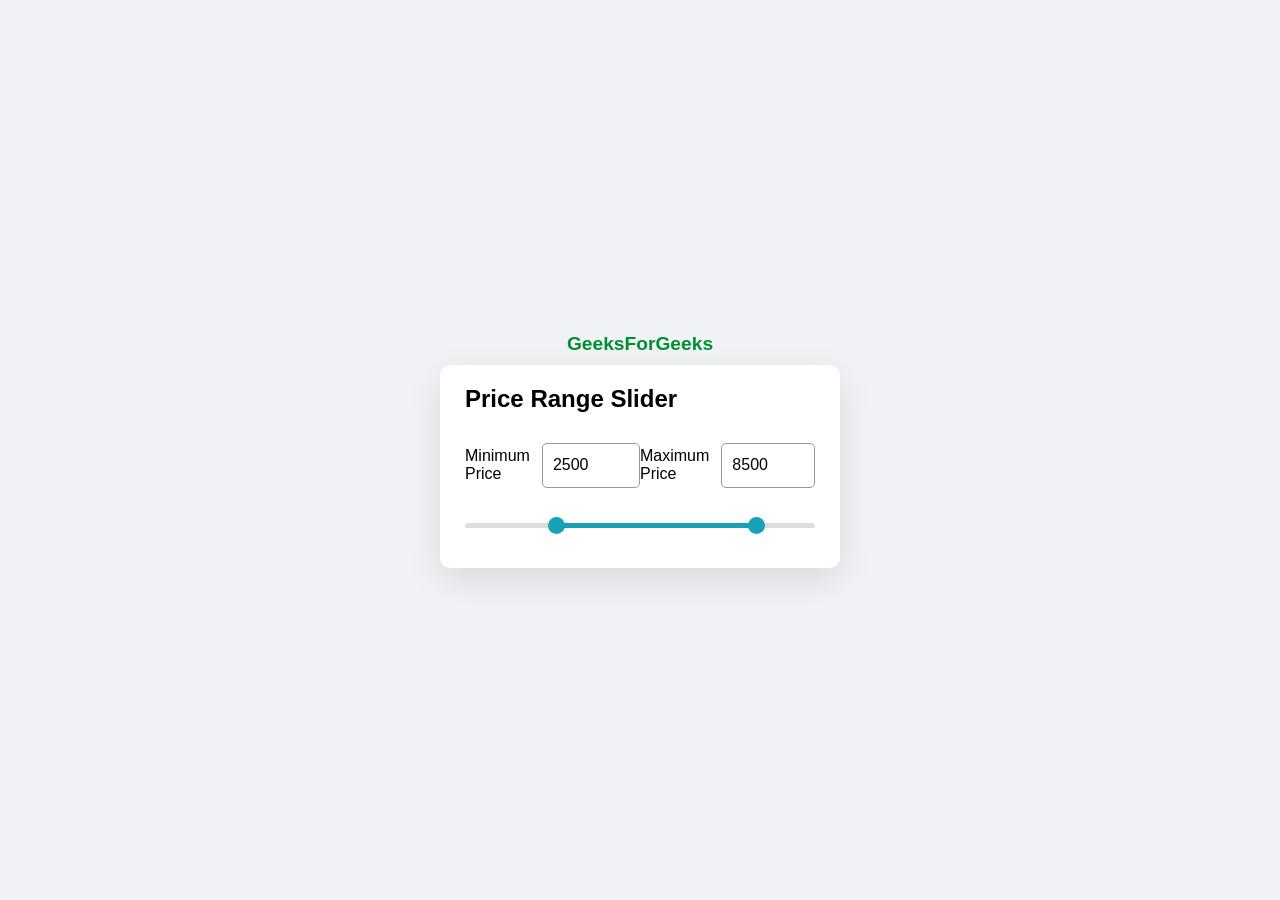
==== Price Range/index.html @ 47cdb6de "price slider" ====
<html>
<head>
    <link rel="stylesheet" href="index.css">
</head>
<body>
    <div class="main">
        <div class="gfg">
            <p>GeeksForGeeks</p>
        </div>
        <div class="custom-wrapper">
            <div class="header">
                <h2 class="projtitle">Price Range Slider</h2>
            </div>
            <div class="price-input-container">
                <div class="price-input">
                    <div class="price-field">
                        <span>Minimum Price</span>
                        <input type="number" class="min-input" value="2500">
                    </div>
                    <div class="price-field">
                        <span>Maximum Price</span>
                        <input type="number" class="max-input" value="8500">
                    </div>
                </div>
                <div class="slider">
                    <div class="price-slider"></div>
                </div>
            </div>

            <div class="range-input">
                <input type="range" class="min-range" min="0" max="10000" value="2500" step="1">
                <input type="range" class="max-range" min="0" max="10000" value="8500" step="1">
            </div>
        </div>
    </div>
    <script src="index.js"></script>
</body>
</html>
---- Price Range/index.css ----
/* General Styling */
* {
    margin: 0;
    padding: 0;
    box-sizing: border-box;
    font-family: 'Poppins', sans-serif;
}

body {
    display: flex;
    align-items: center;
    justify-content: center;
    min-height: 100vh;
    background: #f0f2f5;
}

.custom-wrapper {
    width: 400px;
    background: #fff;
    border-radius: 10px;
    padding: 20px 25px 40px;
    box-shadow: 0 12px 35px rgba(0, 0, 0, 0.1);
}

.header h2 {
    font-size: 24px;
    font-weight: 600;
    margin-bottom: 20px;
}

/* Price Input Section */
.price-input-container {
    width: 100%;
}

.price-input {
    width: 100%;
    display: flex;
    margin: 30px 0 35px;
}

.price-input .price-field {
    display: flex;
    width: 100%;
    height: 45px;
    align-items: center;
}

.price-field input {
    width: 100%;
    height: 100%;
    outline: none;
    font-size: 16px;
    margin-left: 12px;
    border-radius: 5px;
    border: 1px solid #999;
    padding: 0 10px;
    -moz-appearance: textfield; /* Remove arrows for Firefox */
}

/* Remove arrows for Chrome, Safari, Edge */
input::-webkit-outer-spin-button,
input::-webkit-inner-spin-button {
    -webkit-appearance: none;
}

/* Slider Track Visuals */
.slider {
    height: 5px;
    position: relative;
    background: #ddd;
    border-radius: 5px;
}

.slider .price-slider {
    height: 100%;
    left: 25%;
    right: 15%;
    position: absolute;
    border-radius: 5px;
    background: #17a2b8; /* The colored range */
}

/* Range Input Logic */
.range-input {
    position: relative;
}

.range-input input {
    position: absolute;
    width: 100%;
    height: 5px;
    top: -5px;
    background: none;
    pointer-events: none; /* Allows clicking through to the other slider */
    -webkit-appearance: none;
    -moz-appearance: none;
}

/* Styling the Slider Thumbs */
input[type="range"]::-webkit-slider-thumb {
    height: 17px;
    width: 17px;
    border-radius: 50%;
    background: #17a2b8;
    pointer-events: auto; /* Re-enables clicking on the thumb only */
    -webkit-appearance: none;
    box-shadow: 0 0 6px rgba(0,0,0,0.05);
}

input[type="range"]::-moz-range-thumb {
    height: 17px;
    width: 17px;
    border: none;
    border-radius: 50%;
    background: #17a2b8;
    pointer-events: auto;
    -moz-appearance: none;
    box-shadow: 0 0 6px rgba(0,0,0,0.05);
}

.gfg {
    text-align: center;
    margin-bottom: 10px;
    color: #019031;
    font-weight: bold;
    font-size: 1.2rem;
}
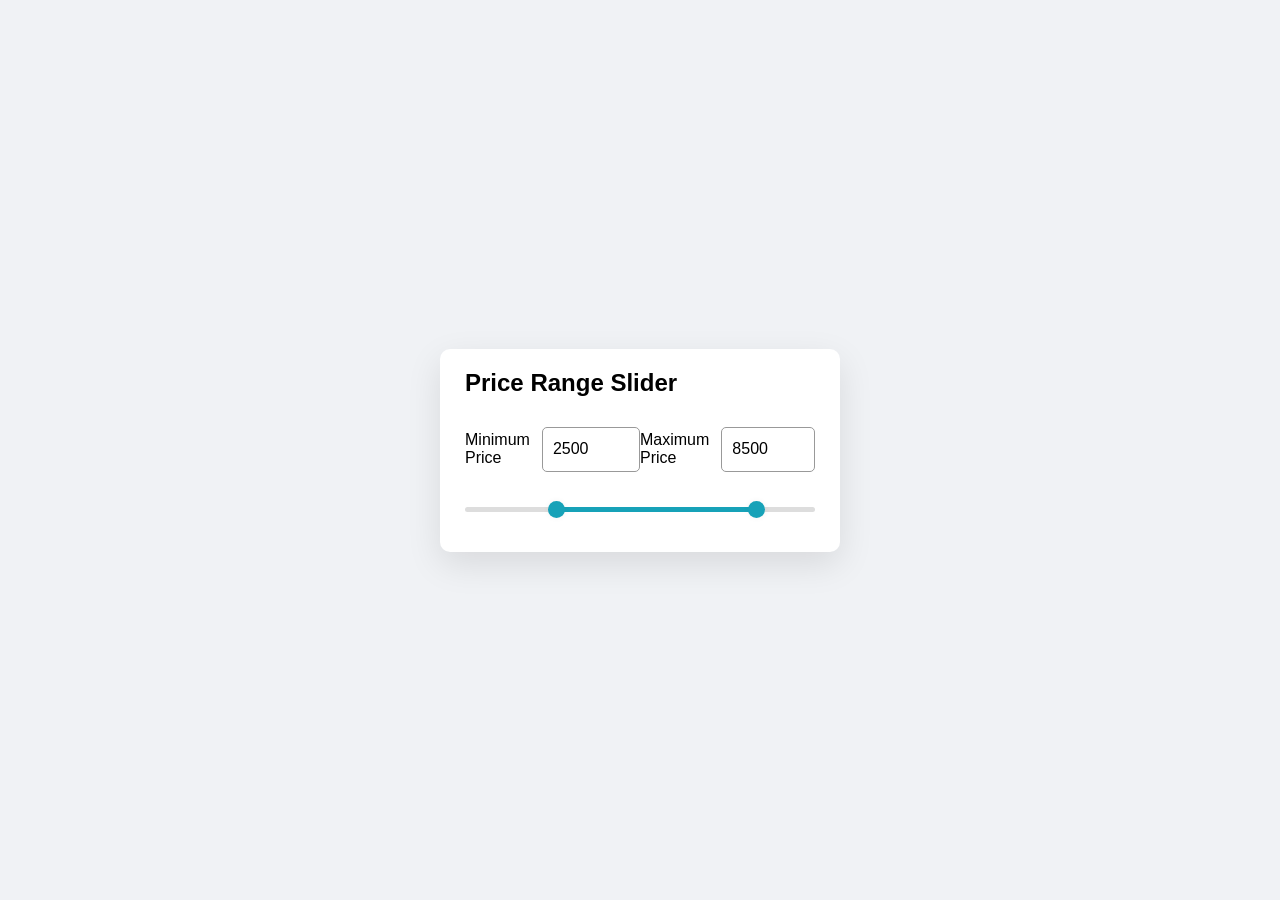
==== commit b47dc942: "price slider" ====
--- a/Price Range/index.html
+++ b/Price Range/index.html
@@ -4,9 +4,6 @@
 </head>
 <body>
     <div class="main">
-        <div class="gfg">
-            <p>GeeksForGeeks</p>
-        </div>
         <div class="custom-wrapper">
             <div class="header">
                 <h2 class="projtitle">Price Range Slider</h2>
